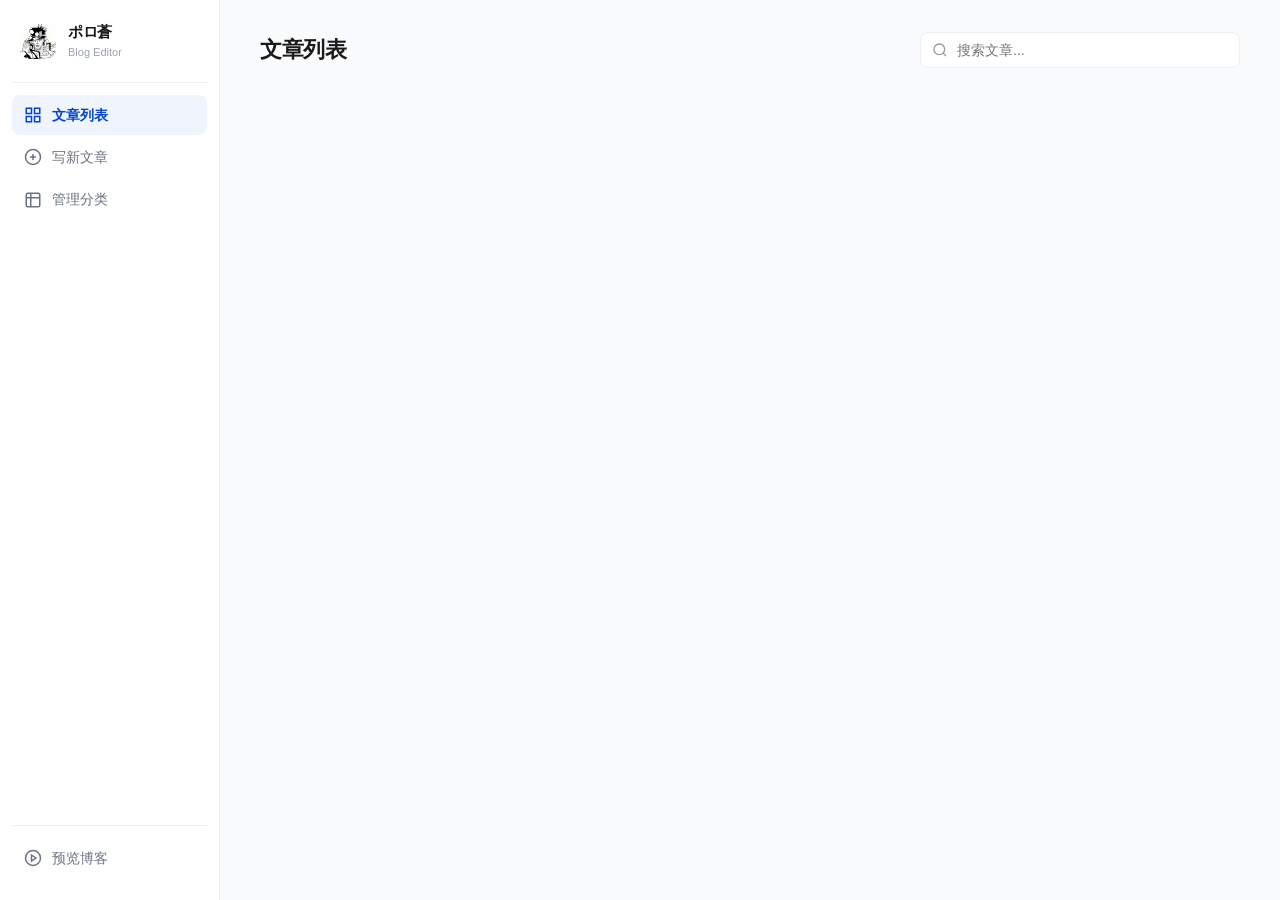
==== editor/index.html @ 8e567074 "Add blog editor + category system + accordion homepage Co-Authored-By: Claude Opus 4.7 <noreply@anth" ====
<!DOCTYPE html>
<html lang="zh-CN">
<head>
    <meta charset="UTF-8">
    <meta name="viewport" content="width=device-width, initial-scale=1.0">
    <title>Blog Editor — ポロ蒼</title>
    <link rel="stylesheet" href="/editor/editor.css">
</head>
<body>

<!-- ====== Sidebar ====== -->
<nav class="sidebar">
    <div class="sidebar-brand">
        <div class="brand-avatar"><img src="/images/avatar.jpg" onerror="this.style.display='none'"></div>
        <div class="brand-text">
            <div class="brand-name">ポロ蒼</div>
            <div class="brand-sub">Blog Editor</div>
        </div>
    </div>
    <a class="nav-item active" id="nav-posts" onclick="showListView()">
        <svg width="18" height="18" viewBox="0 0 24 24" fill="none" stroke="currentColor" stroke-width="2"><rect x="3" y="3" width="7" height="7"/><rect x="14" y="3" width="7" height="7"/><rect x="3" y="14" width="7" height="7"/><rect x="14" y="14" width="7" height="7"/></svg>
        文章列表
    </a>
    <a class="nav-item" id="nav-new" onclick="newPost()">
        <svg width="18" height="18" viewBox="0 0 24 24" fill="none" stroke="currentColor" stroke-width="2"><circle cx="12" cy="12" r="10"/><line x1="12" y1="8" x2="12" y2="16"/><line x1="8" y1="12" x2="16" y2="12"/></svg>
        写新文章
    </a>
    <a class="nav-item" id="nav-categories" onclick="openCategoryManager()">
        <svg width="18" height="18" viewBox="0 0 24 24" fill="none" stroke="currentColor" stroke-width="2"><rect x="3" y="3" width="18" height="18" rx="2"/><line x1="3" y1="9" x2="21" y2="9"/><line x1="9" y1="3" x2="9" y2="21"/></svg>
        管理分类
    </a>
    <div class="sidebar-spacer"></div>
    <div class="sidebar-footer">
        <a class="nav-item" href="/" target="_blank">
            <svg width="18" height="18" viewBox="0 0 24 24" fill="none" stroke="currentColor" stroke-width="2"><circle cx="12" cy="12" r="10"/><polygon points="10 8 16 12 10 16 10 8"/></svg>
            预览博客
        </a>
    </div>
</nav>

<!-- ====== Main Area ====== -->
<main class="main">

    <!-- List View -->
    <section id="list-view">
        <div class="list-header">
            <h2 class="list-title">文章列表</h2>
            <div class="list-search">
                <svg class="search-svg" width="16" height="16" viewBox="0 0 24 24" fill="none" stroke="#999" stroke-width="2"><circle cx="11" cy="11" r="8"/><line x1="21" y1="21" x2="16.65" y2="16.65"/></svg>
                <input type="text" placeholder="搜索文章..." oninput="renderList()" id="searchInput">
            </div>
        </div>
        <div class="list-stats" id="list-stats"></div>
        <div id="post-list" class="post-list"></div>
    </section>

    <!-- Editor View -->
    <section id="editor-view" style="display:none;">
        <div class="editor-top">
            <button class="ghost-btn" onclick="backToList()">
                <svg width="18" height="18" viewBox="0 0 24 24" fill="none" stroke="currentColor" stroke-width="2"><polyline points="15 18 9 12 15 6"/></svg>
                返回列表
            </button>
            <div class="editor-status">
                <span id="draft-badge" class="pill pill-draft">草稿</span>
                <span id="published-badge" class="pill pill-live" style="display:none;">已发布</span>
                <span class="auto-save-dot" id="saveDot" title="已自动保存"></span>
            </div>
        </div>

        <div class="editor-head">
            <input type="text" id="titleInput" class="title-field" placeholder="文章标题">
            <div class="head-row">
                <select id="categorySelect" class="category-select"></select>
                <input type="text" id="tagsInput" class="tags-field" placeholder="标签，逗号分隔（Devlog, Python, Life）">
                <button class="cover-btn" id="coverBtn" onclick="openCoverPicker()">
                    <svg width="14" height="14" viewBox="0 0 24 24" fill="none" stroke="currentColor" stroke-width="2"><rect x="3" y="3" width="18" height="18" rx="2" ry="2"/><circle cx="8.5" cy="8.5" r="1.5"/><polyline points="21 15 16 10 5 21"/></svg>
                    <span id="coverLabel">封面</span>
                </button>
                <span id="coverHint" class="cover-hint" onclick="setLastImageAsCover()"></span>
                <span id="coverPreview" class="cover-name"></span>
            </div>
        </div>

        <div class="editor-tabs">
            <button class="tab active" data-tab="edit" onclick="switchTab('edit')">
                <svg width="14" height="14" viewBox="0 0 24 24" fill="none" stroke="currentColor" stroke-width="2"><polyline points="16 3 21 3 21 8"/><line x1="4" y1="20" x2="21" y2="3"/><polyline points="8 21 3 21 3 16"/><line x1="20" y1="4" x2="3" y2="21"/></svg>
                Edit
            </button>
            <button class="tab" data-tab="preview" onclick="switchTab('preview')">
                <svg width="14" height="14" viewBox="0 0 24 24" fill="none" stroke="currentColor" stroke-width="2"><path d="M1 12s4-8 11-8 11 8 11 8-4 8-11 8-11-8-11-8z"/><circle cx="12" cy="12" r="3"/></svg>
                Preview
            </button>
        </div>

        <div class="editor-body" id="edit-pane">
            <textarea id="editorTextarea" placeholder="开始写 Markdown...&#10;&#10;拖拽图片到这里会自动上传并插入" oninput="onEditorInput()"></textarea>
        </div>

        <div class="editor-body preview-pane" id="preview-pane" style="display:none;">
            <div id="previewBody" class="reader-content"></div>
        </div>

        <div class="editor-footer">
            <div class="footer-hint" id="footerHint"></div>
            <div class="footer-actions">
                <button class="btn-secondary" onclick="savePost(true)">
                    <svg width="14" height="14" viewBox="0 0 24 24" fill="none" stroke="currentColor" stroke-width="2"><path d="M19 21l-7-5-7 5V5a2 2 0 0 1 2-2h10a2 2 0 0 1 2 2z"/></svg>
                    保存草稿
                </button>
                <button class="btn-primary" onclick="savePost(false)">
                    <svg width="14" height="14" viewBox="0 0 24 24" fill="none" stroke="currentColor" stroke-width="2"><line x1="22" y1="2" x2="11" y2="13"/><polyline points="22 2 15 22 11 13 2 9 22 2"/></svg>
                    发布并推送
                </button>
            </div>
        </div>
    </section>

</main>

<!-- ====== Cover Modal ====== -->
<div id="cover-modal" class="modal-overlay" style="display:none;">
    <div class="modal-panel">
        <div class="modal-head">
            <h3>选择封面</h3>
            <button class="icon-btn" onclick="closeCoverPicker()">
                <svg width="18" height="18" viewBox="0 0 24 24" fill="none" stroke="currentColor" stroke-width="2"><line x1="18" y1="6" x2="6" y2="18"/><line x1="6" y1="6" x2="18" y2="18"/></svg>
            </button>
        </div>
        <div id="cover-grid" class="cover-grid"></div>
        <div class="modal-foot">
            <input type="file" id="coverUploadInput" accept="image/*" onchange="uploadCoverFile(this)" style="display:none;">
            <button class="btn-upload-cover" onclick="document.getElementById('coverUploadInput').click()">
                <svg width="14" height="14" viewBox="0 0 24 24" fill="none" stroke="currentColor" stroke-width="2"><path d="M21 15v4a2 2 0 0 1-2 2H5a2 2 0 0 1-2-2v-4"/><polyline points="17 8 12 3 7 8"/><line x1="12" y1="3" x2="12" y2="15"/></svg>
                上传封面
            </button>
            <button class="btn-text" onclick="clearCover()">清除封面</button>
        </div>
    </div>
</div>

<!-- ====== Category Manager Modal ====== -->
<div id="category-modal" class="modal-overlay" style="display:none;">
    <div class="modal-panel">
        <div class="modal-head">
            <h3>管理分类</h3>
            <button class="icon-btn" onclick="closeCategoryManager()">
                <svg width="18" height="18" viewBox="0 0 24 24" fill="none" stroke="currentColor" stroke-width="2"><line x1="18" y1="6" x2="6" y2="18"/><line x1="6" y1="6" x2="18" y2="18"/></svg>
            </button>
        </div>
        <div id="category-list" class="category-manage-list"></div>
        <div class="modal-foot">
            <input type="text" id="newCategoryInput" class="category-new-input" placeholder="新分类名称" onkeydown="if(event.key==='Enter')addCategory()">
            <button class="btn-upload-cover" onclick="addCategory()">
                <svg width="14" height="14" viewBox="0 0 24 24" fill="none" stroke="currentColor" stroke-width="2"><line x1="12" y1="5" x2="12" y2="19"/><line x1="5" y1="12" x2="19" y2="12"/></svg>
                新建
            </button>
        </div>
    </div>
</div>

<!-- ====== Toast ====== -->
<div id="toast" class="toast"></div>

<!-- ====== Lightbox ====== -->
<div id="lightbox" class="lightbox" onclick="this.style.display='none'">
    <img src="" id="lightboxImg">
</div>

<script src="https://cdn.jsdelivr.net/npm/marked/marked.min.js"></script>
<script src="/editor/editor.js"></script>
</body>
</html>
---- editor/editor.css ----
:root {
    --primary: #0044cc;
    --primary-light: rgba(0,68,204,0.06);
    --primary-glow: rgba(0,68,204,0.12);
    --bg: #fafbfc;
    --surface: #ffffff;
    --border: #ebeef2;
    --text: #1a1a1a;
    --text-secondary: #6b7280;
    --text-muted: #9ca3af;
    --radius-sm: 8px;
    --radius: 12px;
    --radius-lg: 16px;
    --shadow-sm: 0 1px 2px rgba(0,0,0,0.04);
    --shadow: 0 1px 3px rgba(0,0,0,0.06), 0 1px 2px rgba(0,0,0,0.04);
    --shadow-lg: 0 4px 24px rgba(0,0,0,0.08);
    --sidebar-w: 220px;
    --font: -apple-system, BlinkMacSystemFont, "Segoe UI", Roboto, "Helvetica Neue", Arial, sans-serif;
    --font-mono: "SF Mono", "Menlo", "Consolas", "Monaco", monospace;
    --font-serif: "Songti SC", "Noto Serif SC", Georgia, serif;
    --transition: 0.2s cubic-bezier(0.4, 0, 0.2, 1);
}

* { box-sizing: border-box; margin: 0; padding: 0; }

body {
    display: flex;
    min-height: 100vh;
    background: var(--bg);
    font-family: var(--font);
    color: var(--text);
    line-height: 1.6;
    -webkit-font-smoothing: antialiased;
}

/* ====== Sidebar ====== */
.sidebar {
    width: var(--sidebar-w);
    background: var(--surface);
    border-right: 1px solid var(--border);
    display: flex; flex-direction: column;
    position: fixed; top: 0; left: 0; bottom: 0;
    z-index: 100;
    padding: 20px 12px;
}

.sidebar-brand {
    display: flex; align-items: center; gap: 12px;
    padding: 0 8px 20px;
    border-bottom: 1px solid var(--border);
    margin-bottom: 12px;
}
.brand-avatar {
    width: 36px; height: 36px; border-radius: 10px; overflow: hidden;
    background: var(--primary-light); flex-shrink: 0;
}
.brand-avatar img { width: 100%; height: 100%; object-fit: cover; }
.brand-name {
    font-size: 15px; font-weight: 700; color: var(--text);
    letter-spacing: -0.3px;
}
.brand-sub {
    font-size: 11px; color: var(--text-muted); font-weight: 500;
}

.nav-item {
    display: flex; align-items: center; gap: 10px;
    padding: 9px 12px; border-radius: var(--radius-sm);
    font-size: 14px; font-weight: 500; color: var(--text-secondary);
    cursor: pointer; transition: all var(--transition);
    text-decoration: none; margin-bottom: 2px;
    border: none; background: none; width: 100%; text-align: left;
    font-family: var(--font);
}
.nav-item:hover {
    background: var(--primary-light);
    color: var(--primary);
}
.nav-item.active {
    background: var(--primary-light);
    color: var(--primary);
    font-weight: 600;
}
.sidebar-spacer { flex: 1; }
.sidebar-footer { border-top: 1px solid var(--border); padding-top: 12px; }

/* ====== Main Area ====== */
.main {
    margin-left: var(--sidebar-w);
    flex: 1;
    min-height: 100vh;
}

/* ====== List View ====== */
.list-header {
    display: flex; align-items: center; justify-content: space-between;
    padding: 32px 40px 0;
    gap: 20px;
}
.list-title {
    font-size: 22px; font-weight: 800; color: var(--text);
    letter-spacing: -0.5px;
    white-space: nowrap;
}
.list-search {
    position: relative; flex: 1; max-width: 320px;
}
.list-search input {
    width: 100%; padding: 9px 14px 9px 36px;
    border: 1px solid var(--border); border-radius: var(--radius-sm);
    font-size: 14px; font-family: var(--font); color: var(--text);
    background: var(--surface); outline: none;
    transition: all var(--transition);
}
.list-search input:focus {
    border-color: var(--primary);
    box-shadow: 0 0 0 3px var(--primary-glow);
}
.list-search .search-svg {
    position: absolute; left: 12px; top: 50%; transform: translateY(-50%);
    pointer-events: none;
}

.list-stats {
    padding: 8px 40px; font-size: 12px; color: var(--text-muted);
}
.post-list {
    padding: 0 40px 60px;
}

.post-item {
    display: flex; align-items: center;
    padding: 18px 0;
    border-bottom: 1px solid var(--border);
    cursor: pointer;
    transition: all var(--transition);
}
.post-item:hover { transform: translateX(4px); }
.post-item-info { flex: 1; min-width: 0; }
.post-item-title {
    font-size: 16px; font-weight: 600; color: var(--text);
    margin-bottom: 4px; white-space: nowrap; overflow: hidden;
    text-overflow: ellipsis;
}
.post-item:hover .post-item-title { color: var(--primary); }
.post-item-meta {
    display: flex; align-items: center; gap: 8px; flex-wrap: wrap;
    font-size: 12px; color: var(--text-muted);
}
.post-item-date { font-family: var(--font-serif); }
.post-item-tag {
    font-size: 11px; color: var(--primary); background: var(--primary-light);
    padding: 2px 8px; border-radius: 4px; font-weight: 600;
}
.post-item-status {
    font-size: 11px; padding: 2px 8px; border-radius: 4px; font-weight: 600;
}
.status-draft { background: #f3f4f6; color: #9ca3af; }
.status-live { background: rgba(0,68,204,0.06); color: var(--primary); }

.post-item-actions {
    display: flex; gap: 4px; flex-shrink: 0; margin-left: 16px;
    opacity: 0; transition: opacity var(--transition);
}
.post-item:hover .post-item-actions { opacity: 1; }
.post-item-actions button {
    border: none; background: none; color: var(--text-muted);
    cursor: pointer; font-size: 12px; padding: 6px 10px; border-radius: 6px;
    transition: all var(--transition); font-family: var(--font); font-weight: 500;
}
.post-item-actions button:hover { background: #f3f4f6; color: var(--text); }
.post-item-actions button.danger:hover { background: #fef2f2; color: #dc2626; }

.empty-state {
    text-align: center; padding: 80px 20px; color: var(--text-muted);
}
.empty-state svg { margin-bottom: 16px; opacity: 0.3; }
.empty-state p { font-size: 14px; }

/* ====== Editor View ====== */
.editor-top {
    display: flex; align-items: center; justify-content: space-between;
    padding: 20px 40px; border-bottom: 1px solid var(--border);
    background: var(--surface);
}
.editor-status { display: flex; align-items: center; gap: 10px; }

.ghost-btn {
    display: inline-flex; align-items: center; gap: 6px;
    border: none; background: none; color: var(--text-secondary);
    font-size: 14px; font-weight: 500; cursor: pointer;
    padding: 6px 10px; border-radius: 6px;
    transition: all var(--transition); font-family: var(--font);
}
.ghost-btn:hover { background: #f3f4f6; color: var(--text); }

.pill {
    font-size: 11px; font-weight: 600; padding: 3px 10px; border-radius: 20px;
    letter-spacing: 0.3px;
}
.pill-draft { background: #f3f4f6; color: #9ca3af; }
.pill-live { background: rgba(0,68,204,0.08); color: var(--primary); }

.auto-save-dot {
    width: 8px; height: 8px; border-radius: 50%;
    background: #10b981; transition: all var(--transition);
}
.auto-save-dot.saving { background: #f59e0b; animation: pulse 0.8s infinite; }

@keyframes pulse {
    0%, 100% { opacity: 1; }
    50% { opacity: 0.3; }
}

.editor-head {
    padding: 28px 40px 0; background: var(--surface);
}
.title-field {
    width: 100%; border: none; outline: none;
    font-size: 32px; font-weight: 800; font-family: var(--font);
    color: var(--text); letter-spacing: -0.5px;
    padding: 0 0 16px;
    border-bottom: 2px solid transparent;
    transition: border-color var(--transition);
}
.title-field:focus { border-bottom-color: var(--primary); }
.title-field::placeholder { color: #d1d5db; }

.head-row {
    display: flex; align-items: center; gap: 10px;
    padding: 14px 0 10px;
}
.category-select {
    padding: 8px 14px;
    border: 1px solid var(--border); border-radius: var(--radius-sm);
    font-size: 13px; font-family: var(--font); color: var(--text);
    outline: none; background: var(--bg); cursor: pointer;
    transition: all var(--transition);
    -webkit-appearance: none; appearance: none;
    background-image: url("data:image/svg+xml,%3Csvg xmlns='http://www.w3.org/2000/svg' width='12' height='12' viewBox='0 0 24 24' fill='none' stroke='%239ca3af' stroke-width='2'%3E%3Cpolyline points='6 9 12 15 18 9'%3E%3C/polyline%3E%3C/svg%3E");
    background-repeat: no-repeat; background-position: right 10px center;
    padding-right: 30px;
}
.category-select:focus { border-color: var(--primary); box-shadow: 0 0 0 3px var(--primary-glow); }

.tags-field {
    flex: 1; padding: 8px 14px;
    border: 1px solid var(--border); border-radius: var(--radius-sm);
    font-size: 13px; font-family: var(--font); color: var(--text);
    outline: none; background: var(--bg);
    transition: all var(--transition);
}
.tags-field:focus { border-color: var(--primary); box-shadow: 0 0 0 3px var(--primary-glow); }

.cover-btn {
    display: inline-flex; align-items: center; gap: 5px;
    padding: 8px 14px; border: 1px solid var(--border); border-radius: var(--radius-sm);
    background: var(--bg); color: var(--text-secondary);
    font-size: 13px; font-weight: 500; cursor: pointer;
    transition: all var(--transition); font-family: var(--font);
    white-space: nowrap;
}
.cover-btn:hover { border-color: #d1d5db; color: var(--text); }
.cover-btn.has-cover { border-color: var(--primary); color: var(--primary); background: var(--primary-light); }
.cover-name { font-size: 12px; color: var(--text-muted); white-space: nowrap; overflow: hidden; text-overflow: ellipsis; max-width: 180px; }

.cover-hint {
    display: none; align-items: center; gap: 6px;
    font-size: 12px; color: var(--primary); font-weight: 500;
    padding: 6px 12px; border-radius: 20px;
    background: var(--primary-light); cursor: pointer;
    border: 1px solid rgba(0,68,204,0.15);
    white-space: nowrap; animation: fadeIn 0.2s ease;
}
.cover-hint:hover { background: rgba(0,68,204,0.1); }
.cover-hint::after { content: '设为封面 →'; font-size: 11px; opacity: 0.7; }

/* ====== Editor Tabs ====== */
.editor-tabs {
    display: flex; gap: 0;
    padding: 0 40px; background: var(--surface);
    border-bottom: 1px solid var(--border);
}
.tab {
    display: inline-flex; align-items: center; gap: 6px;
    padding: 10px 18px; border: none; background: none;
    font-size: 13px; font-weight: 600; font-family: var(--font);
    color: var(--text-muted); cursor: pointer;
    border-bottom: 2px solid transparent; margin-bottom: -1px;
    transition: all var(--transition);
}
.tab:hover { color: var(--text-secondary); }
.tab.active { color: var(--primary); border-bottom-color: var(--primary); }

/* ====== Editor Body ====== */
.editor-body {
    padding: 24px 40px;
    min-height: 50vh;
    background: var(--surface);
}
.editor-body textarea {
    width: 100%; min-height: 50vh; border: none; outline: none; resize: vertical;
    font-family: var(--font-mono); font-size: 15px;
    line-height: 1.8; color: var(--text);
    background: transparent;
}
.editor-body textarea::placeholder { color: #d1d5db; }
.preview-pane { background: var(--bg); }

/* ====== Editor Footer ====== */
.editor-footer {
    display: flex; align-items: center; justify-content: space-between;
    padding: 16px 40px;
    border-top: 1px solid var(--border);
    background: var(--surface);
    position: sticky; bottom: 0;
}
.footer-hint { font-size: 12px; color: var(--text-muted); }
.footer-actions { display: flex; gap: 10px; }

.btn-primary, .btn-secondary {
    display: inline-flex; align-items: center; gap: 6px;
    padding: 9px 20px; border-radius: var(--radius-sm);
    font-size: 14px; font-weight: 600; font-family: var(--font);
    cursor: pointer; transition: all var(--transition);
}
.btn-primary {
    background: var(--primary); color: #fff; border: none;
    box-shadow: 0 1px 2px rgba(0,68,204,0.3);
}
.btn-primary:hover {
    background: #0039b3;
    box-shadow: 0 4px 12px rgba(0,68,204,0.35);
    transform: translateY(-1px);
}
.btn-secondary {
    background: var(--surface); color: var(--text-secondary);
    border: 1px solid var(--border);
}
.btn-secondary:hover {
    background: #f9fafb; border-color: #d1d5db; color: var(--text);
}

/* ====== Modal ====== */
.modal-overlay {
    position: fixed; inset: 0; z-index: 1000;
    display: flex; align-items: center; justify-content: center;
    background: rgba(0,0,0,0.3);
    backdrop-filter: blur(4px);
    animation: fadeIn 0.15s ease;
}
@keyframes fadeIn { from { opacity: 0; } to { opacity: 1; } }

.modal-panel {
    background: var(--surface); border-radius: var(--radius-lg);
    width: 480px; max-width: 90vw; max-height: 70vh;
    display: flex; flex-direction: column;
    box-shadow: var(--shadow-lg);
    animation: scaleIn 0.2s ease;
}
@keyframes scaleIn { from { transform: scale(0.95); opacity: 0; } to { transform: scale(1); opacity: 1; } }

.modal-head {
    display: flex; align-items: center; justify-content: space-between;
    padding: 20px 24px; border-bottom: 1px solid var(--border);
}
.modal-head h3 { font-size: 16px; font-weight: 700; }
.icon-btn {
    border: none; background: none; cursor: pointer;
    padding: 4px; border-radius: 6px; color: var(--text-muted);
    transition: all var(--transition);
    display: flex;
}
.icon-btn:hover { background: #f3f4f6; color: var(--text); }

.cover-grid {
    display: grid; grid-template-columns: repeat(4, 1fr);
    gap: 10px; padding: 20px 24px; overflow-y: auto;
}
.cover-grid img {
    width: 100%; aspect-ratio: 16/10; object-fit: cover;
    border-radius: var(--radius-sm); cursor: pointer;
    border: 2px solid transparent;
    transition: all var(--transition);
}
.cover-grid img:hover { border-color: var(--primary); transform: scale(1.04); }
.cover-grid img.selected { border-color: var(--primary); box-shadow: 0 0 0 2px var(--primary-glow); }
.modal-foot { padding: 12px 24px; border-top: 1px solid var(--border); display: flex; gap: 8px; }
.btn-upload-cover {
    display: inline-flex; align-items: center; gap: 6px;
    padding: 6px 14px; border-radius: 6px; cursor: pointer;
    font-size: 13px; font-weight: 600; font-family: var(--font);
    color: var(--primary); background: var(--primary-light);
    border: 1px solid rgba(0,68,204,0.15); transition: all var(--transition);
}
.btn-upload-cover:hover { background: rgba(0,68,204,0.1); }
.btn-text {
    border: none; background: none; color: var(--text-muted); cursor: pointer;
    font-size: 13px; font-weight: 500; padding: 6px 12px; border-radius: 6px;
    transition: all var(--transition); font-family: var(--font);
}
.btn-text:hover { background: #f3f4f6; color: var(--text); }

/* ====== Category Manager ====== */
.category-manage-list { padding: 0 24px; max-height: 300px; overflow-y: auto; }
.cat-item {
    display: flex; align-items: center; justify-content: space-between;
    padding: 10px 0; border-bottom: 1px solid var(--border);
}
.cat-item:last-child { border-bottom: none; }
.cat-order {
    display: flex; flex-direction: column; gap: 1px; margin-right: 12px;
}
.cat-order button {
    border: none; background: none; cursor: pointer;
    font-size: 10px; color: var(--text-muted); padding: 2px 4px;
    border-radius: 3px; line-height: 1; transition: all var(--transition);
}
.cat-order button:hover { background: #f3f4f6; color: var(--text); }
.cat-order span { width: 20px; height: 16px; }
.cat-name { font-size: 14px; font-weight: 500; color: var(--text); flex: 1; }
.cat-actions { display: flex; gap: 6px; }
.cat-actions button {
    border: none; background: none; font-size: 12px; color: var(--text-muted);
    cursor: pointer; padding: 4px 8px; border-radius: 4px;
    transition: all var(--transition); font-family: var(--font);
}
.cat-actions button:hover { background: #f3f4f6; color: var(--text); }
.cat-actions button.del-cat:hover { background: #fef2f2; color: #dc2626; }
.cat-edit-row { display: flex; gap: 6px; align-items: center; }
.cat-edit-row input {
    flex: 1; padding: 6px 10px; border: 1px solid var(--border); border-radius: 6px;
    font-size: 13px; font-family: var(--font); outline: none;
}
.cat-edit-row input:focus { border-color: var(--primary); }
.cat-edit-row button {
    padding: 6px 10px; border-radius: 6px; font-size: 12px; font-weight: 600;
    border: none; cursor: pointer; font-family: var(--font);
}
.cat-edit-row .confirm-btn { background: var(--primary); color: #fff; }
.cat-edit-row .cancel-btn { background: #f3f4f6; color: var(--text-secondary); }
.category-new-input {
    flex: 1; padding: 8px 14px; border: 1px solid var(--border); border-radius: var(--radius-sm);
    font-size: 13px; font-family: var(--font); color: var(--text); outline: none;
    background: var(--bg); transition: all var(--transition);
}
.category-new-input:focus { border-color: var(--primary); box-shadow: 0 0 0 3px var(--primary-glow); }

/* ====== Reader Content (blog style) ====== */
.reader-content { max-width: 680px; }
.reader-content h1 { font-size: 32px; margin: 10px 0 20px; color: var(--text); font-weight: 900; line-height: 1.3; }
.reader-content h2 { font-size: 22px; margin: 50px 0 20px; color: var(--text); font-weight: 800; padding-left: 12px; position: relative; }
.reader-content h2::before { content: ''; position: absolute; left: 0; top: 4px; height: 24px; width: 4px; background: var(--primary); border-radius: 2px; }
.reader-content h3 { font-size: 18px; margin: 30px 0 10px; font-weight: 700; color: #333; }
.reader-content p { font-size: 17px; line-height: 1.85; margin-bottom: 25px; color: #333; }
.reader-content img { display: block; margin: 30px auto; max-width: 100%; border-radius: 8px; box-shadow: 0 8px 20px rgba(0,0,0,0.06); cursor: zoom-in; }
.reader-content blockquote { border-left: 3px solid var(--primary); margin: 30px 0; padding: 20px 25px; background: #f8faff; color: #555; font-size: 16px; border-radius: 0 8px 8px 0; }
.reader-content code { background: #f4f4f4; padding: 3px 6px; border-radius: 4px; font-family: var(--font-mono); color: #d63384; font-size: 0.9em; }
.reader-content pre { background: #1e1e1e; padding: 20px; border-radius: 8px; overflow-x: auto; margin-bottom: 25px; }
.reader-content pre code { background: none; color: #d4d4d4; padding: 0; }
.reader-content ul, .reader-content ol { font-size: 17px; line-height: 1.85; color: #333; margin-bottom: 25px; padding-left: 20px; }
.reader-content li { margin-bottom: 10px; }
.reader-content table { border-collapse: collapse; width: 100%; margin-bottom: 25px; font-size: 15px; }
.reader-content th, .reader-content td { border: 1px solid #ddd; padding: 10px; text-align: left; }
.reader-content th { background: #f8f8f8; font-weight: 700; }

/* ====== Lightbox ====== */
.lightbox {
    display: none; position: fixed; inset: 0;
    background: rgba(0,0,0,0.92); z-index: 2000; cursor: zoom-out;
    align-items: center; justify-content: center;
}
.lightbox img { max-width: 92vw; max-height: 92vh; border-radius: 4px; }

/* ====== Toast ====== */
.toast {
    position: fixed; bottom: 32px; left: 50%; transform: translateX(-50%);
    background: #1f2937; color: #fff; padding: 10px 22px; border-radius: 10px;
    font-size: 13px; font-weight: 500; z-index: 3000;
    opacity: 0; pointer-events: none;
    transition: opacity 0.3s ease;
    box-shadow: 0 8px 24px rgba(0,0,0,0.2);
}
.toast.show { opacity: 1; }

/* ====== Responsive ====== */

/* Medium: compress sidebar to icons only */
@media (max-width: 1100px) {
    .sidebar {
        width: 56px; padding: 16px 8px;
    }
    .sidebar-brand { padding: 0 4px 16px; justify-content: center; }
    .brand-text { display: none; }
    .nav-item { padding: 10px; justify-content: center; font-size: 0; gap: 0; }
    .nav-item svg { flex-shrink: 0; }
    .sidebar-footer .nav-item { font-size: 0; gap: 0; padding: 10px; justify-content: center; }
    .main { margin-left: 56px; }
    .list-header, .post-list, .editor-head, .editor-body,
    .editor-tabs, .editor-footer, .editor-top { padding-left: 20px; padding-right: 20px; }
    .post-item-actions { opacity: 1; }
    .list-title { font-size: 18px; }
    .title-field { font-size: 26px; }
    .editor-body textarea { font-size: 14px; }
}

/* Small: top nav instead of sidebar */
@media (max-width: 768px) {
    body { flex-direction: column; }
    .sidebar {
        position: sticky; top: 0; width: 100%; height: auto;
        flex-direction: row; align-items: center;
        padding: 10px 16px; gap: 6px;
        border-right: none; border-bottom: 1px solid var(--border);
        z-index: 100; overflow-x: auto;
    }
    .sidebar-brand { display: none; }
    .sidebar-spacer { display: none; }
    .sidebar-footer { border-top: none; padding: 0; }
    .nav-item {
        font-size: 12px; padding: 8px 12px; gap: 5px;
        white-space: nowrap; border-radius: var(--radius-sm);
    }
    .nav-item svg { width: 14px; height: 14px; }
    .main { margin-left: 0; }

    /* List view */
    .list-header {
        flex-direction: column; align-items: stretch;
        padding: 16px 16px 0; gap: 10px;
    }
    .list-search { max-width: none; }
    .post-list { padding: 0 16px 40px; }
    .post-item { align-items: flex-start; }
    .post-item-actions {
        flex-direction: column; margin-left: 8px;
        opacity: 1; gap: 2px;
    }
    .post-item-actions button { font-size: 11px; padding: 4px 8px; }
    .list-stats { padding: 6px 16px; }

    /* Editor */
    .editor-top { padding: 12px 16px; }
    .editor-head { padding: 18px 16px 0; }
    .title-field { font-size: 22px; }
    .head-row { flex-wrap: wrap; gap: 8px; }
    .tags-field { min-width: 120px; }
    .cover-name { max-width: 100px; }

    .editor-tabs { padding: 0 16px; }
    .editor-body { padding: 16px; }
    .editor-body textarea { min-height: 40vh; font-size: 14px; }

    .editor-footer {
        flex-direction: column; gap: 10px;
        padding: 12px 16px;
    }
    .footer-actions { width: 100%; }
    .footer-actions button { flex: 1; justify-content: center; }
    .footer-hint { text-align: center; }

    .modal-panel { width: 95vw; }
    .cover-grid { grid-template-columns: repeat(3, 1fr); }
}
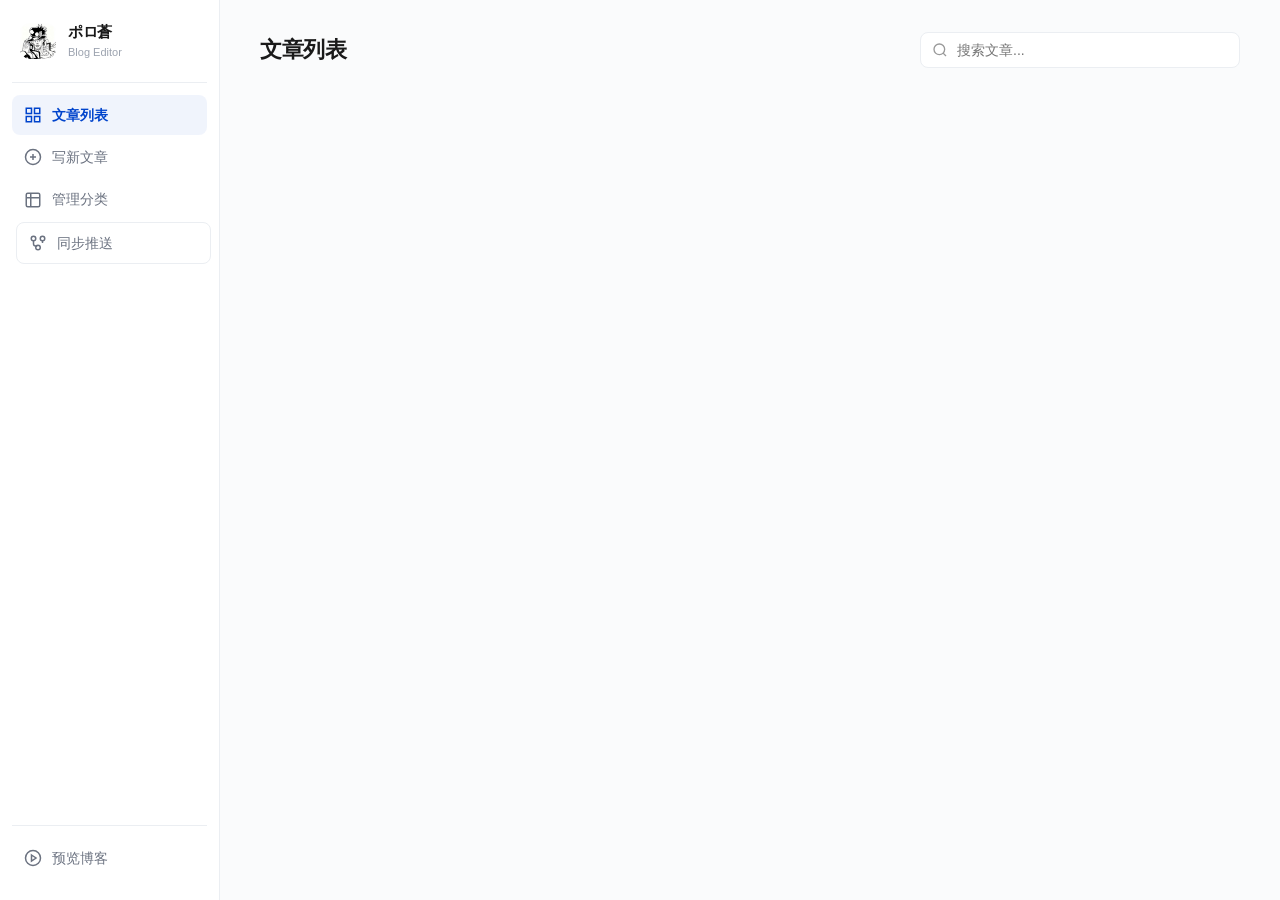
==== commit acf13418: "Add standalone sync-to-GitHub button in editor sidebar Independent push control for category changes" ====
--- a/editor/index.html
+++ b/editor/index.html
@@ -28,6 +28,10 @@
     <a class="nav-item" id="nav-categories" onclick="openCategoryManager()">
         <svg width="18" height="18" viewBox="0 0 24 24" fill="none" stroke="currentColor" stroke-width="2"><rect x="3" y="3" width="18" height="18" rx="2"/><line x1="3" y1="9" x2="21" y2="9"/><line x1="9" y1="3" x2="9" y2="21"/></svg>
         管理分类
+    </a>
+    <a class="nav-item nav-sync" id="nav-sync" onclick="syncToGitHub()">
+        <svg width="18" height="18" viewBox="0 0 24 24" fill="none" stroke="currentColor" stroke-width="2"><circle cx="12" cy="18" r="3"/><circle cx="6" cy="6" r="3"/><circle cx="18" cy="6" r="3"/><path d="M6 9v4a3 3 0 0 0 3 3h2"/><path d="M18 9v3"/></svg>
+        <span id="sync-label">同步推送</span>
     </a>
     <div class="sidebar-spacer"></div>
     <div class="sidebar-footer">
--- a/editor/editor.css
+++ b/editor/editor.css
@@ -82,6 +82,34 @@
     font-weight: 600;
 }
 .sidebar-spacer { flex: 1; }
+
+.nav-sync {
+    border: 1px solid var(--border);
+    margin: 0 4px;
+    border-radius: var(--radius-sm);
+}
+.nav-sync:hover {
+    border-color: var(--primary);
+    background: var(--primary-light);
+}
+.nav-sync.syncing {
+    pointer-events: none;
+    border-color: #f59e0b;
+    color: #f59e0b;
+    animation: syncPulse 0.8s infinite;
+}
+.nav-sync.syncing svg {
+    animation: spin 1s linear infinite;
+}
+@keyframes syncPulse {
+    0%, 100% { background: rgba(245,158,11,0.04); }
+    50% { background: rgba(245,158,11,0.1); }
+}
+@keyframes spin {
+    from { transform: rotate(0deg); }
+    to { transform: rotate(360deg); }
+}
+
 .sidebar-footer { border-top: 1px solid var(--border); padding-top: 12px; }
 
 /* ====== Main Area ====== */
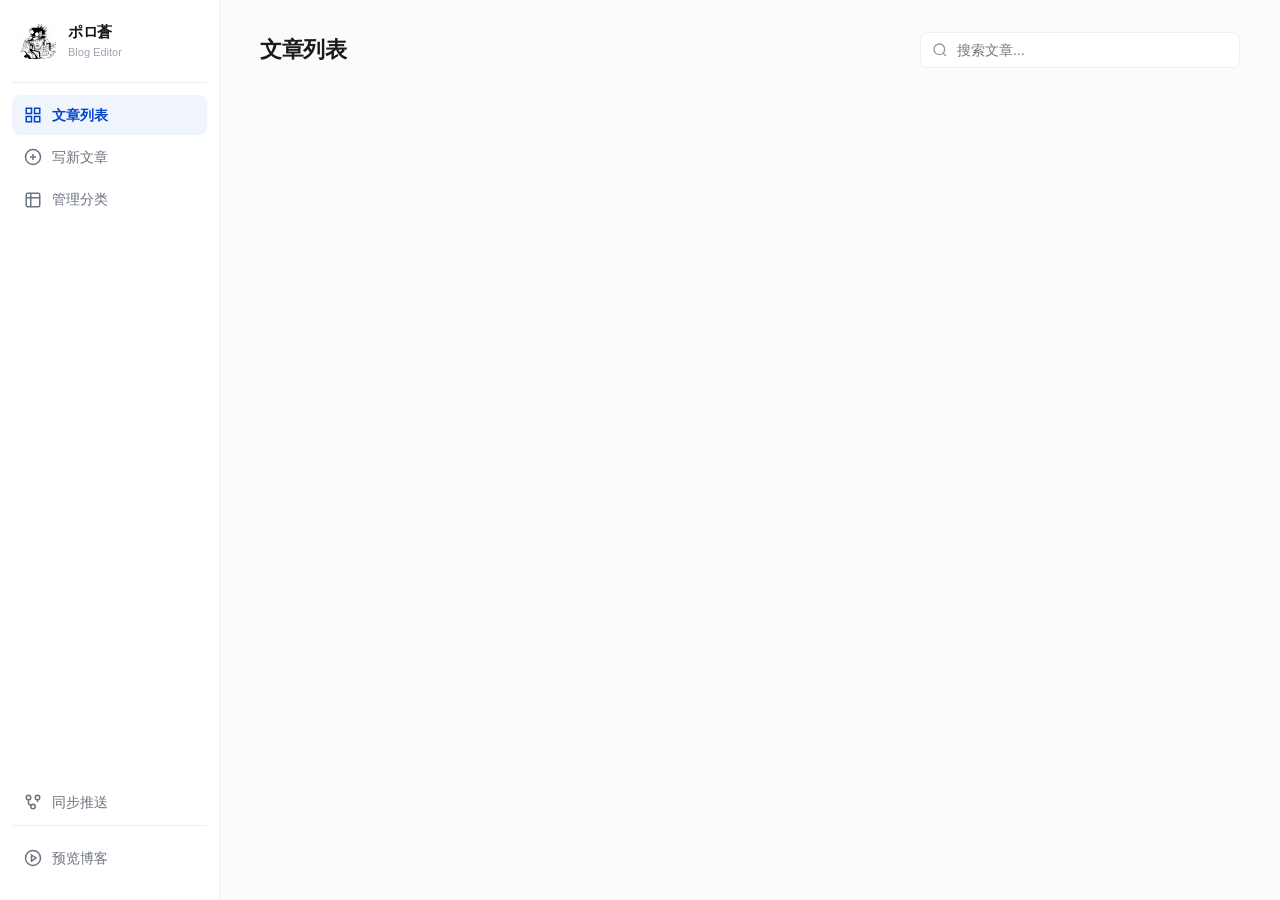
==== commit e7c1b7fb: "Move sync button to sidebar bottom, remove border for cleaner look Now sits above "预览博客" as part of " ====
--- a/editor/index.html
+++ b/editor/index.html
@@ -29,11 +29,11 @@
         <svg width="18" height="18" viewBox="0 0 24 24" fill="none" stroke="currentColor" stroke-width="2"><rect x="3" y="3" width="18" height="18" rx="2"/><line x1="3" y1="9" x2="21" y2="9"/><line x1="9" y1="3" x2="9" y2="21"/></svg>
         管理分类
     </a>
+    <div class="sidebar-spacer"></div>
     <a class="nav-item nav-sync" id="nav-sync" onclick="syncToGitHub()">
         <svg width="18" height="18" viewBox="0 0 24 24" fill="none" stroke="currentColor" stroke-width="2"><circle cx="12" cy="18" r="3"/><circle cx="6" cy="6" r="3"/><circle cx="18" cy="6" r="3"/><path d="M6 9v4a3 3 0 0 0 3 3h2"/><path d="M18 9v3"/></svg>
         <span id="sync-label">同步推送</span>
     </a>
-    <div class="sidebar-spacer"></div>
     <div class="sidebar-footer">
         <a class="nav-item" href="/" target="_blank">
             <svg width="18" height="18" viewBox="0 0 24 24" fill="none" stroke="currentColor" stroke-width="2"><circle cx="12" cy="12" r="10"/><polygon points="10 8 16 12 10 16 10 8"/></svg>
@@ -172,6 +172,7 @@
 </div>
 
 <script src="https://cdn.jsdelivr.net/npm/marked/marked.min.js"></script>
+<script src="https://cdn.jsdelivr.net/npm/sortablejs@1.15.6/Sortable.min.js"></script>
 <script src="/editor/editor.js"></script>
 </body>
 </html>
--- a/editor/editor.css
+++ b/editor/editor.css
@@ -83,18 +83,8 @@
 }
 .sidebar-spacer { flex: 1; }
 
-.nav-sync {
-    border: 1px solid var(--border);
-    margin: 0 4px;
-    border-radius: var(--radius-sm);
-}
-.nav-sync:hover {
-    border-color: var(--primary);
-    background: var(--primary-light);
-}
 .nav-sync.syncing {
     pointer-events: none;
-    border-color: #f59e0b;
     color: #f59e0b;
     animation: syncPulse 0.8s infinite;
 }
@@ -432,20 +422,26 @@
 /* ====== Category Manager ====== */
 .category-manage-list { padding: 0 24px; max-height: 300px; overflow-y: auto; }
 .cat-item {
-    display: flex; align-items: center; justify-content: space-between;
+    display: flex; align-items: center; gap: 10px;
     padding: 10px 0; border-bottom: 1px solid var(--border);
+    cursor: default; user-select: none;
+    transition: background 0.15s ease, transform 0.15s ease;
+    border-radius: 8px; padding-left: 8px; padding-right: 8px; margin: 0 -8px;
 }
 .cat-item:last-child { border-bottom: none; }
-.cat-order {
-    display: flex; flex-direction: column; gap: 1px; margin-right: 12px;
-}
-.cat-order button {
-    border: none; background: none; cursor: pointer;
-    font-size: 10px; color: var(--text-muted); padding: 2px 4px;
-    border-radius: 3px; line-height: 1; transition: all var(--transition);
-}
-.cat-order button:hover { background: #f3f4f6; color: var(--text); }
-.cat-order span { width: 20px; height: 16px; }
+.cat-ghost {
+    opacity: 0.3;
+    background: var(--primary-light);
+    box-shadow: inset 0 0 0 2px var(--primary);
+    border-radius: 8px;
+}
+.drag-handle {
+    cursor: grab; color: var(--text-muted);
+    display: flex; align-items: center; padding: 4px;
+    border-radius: 4px; transition: all var(--transition);
+}
+.drag-handle:hover { color: var(--primary); background: var(--primary-light); }
+.drag-handle:active { cursor: grabbing; }
 .cat-name { font-size: 14px; font-weight: 500; color: var(--text); flex: 1; }
 .cat-actions { display: flex; gap: 6px; }
 .cat-actions button {
